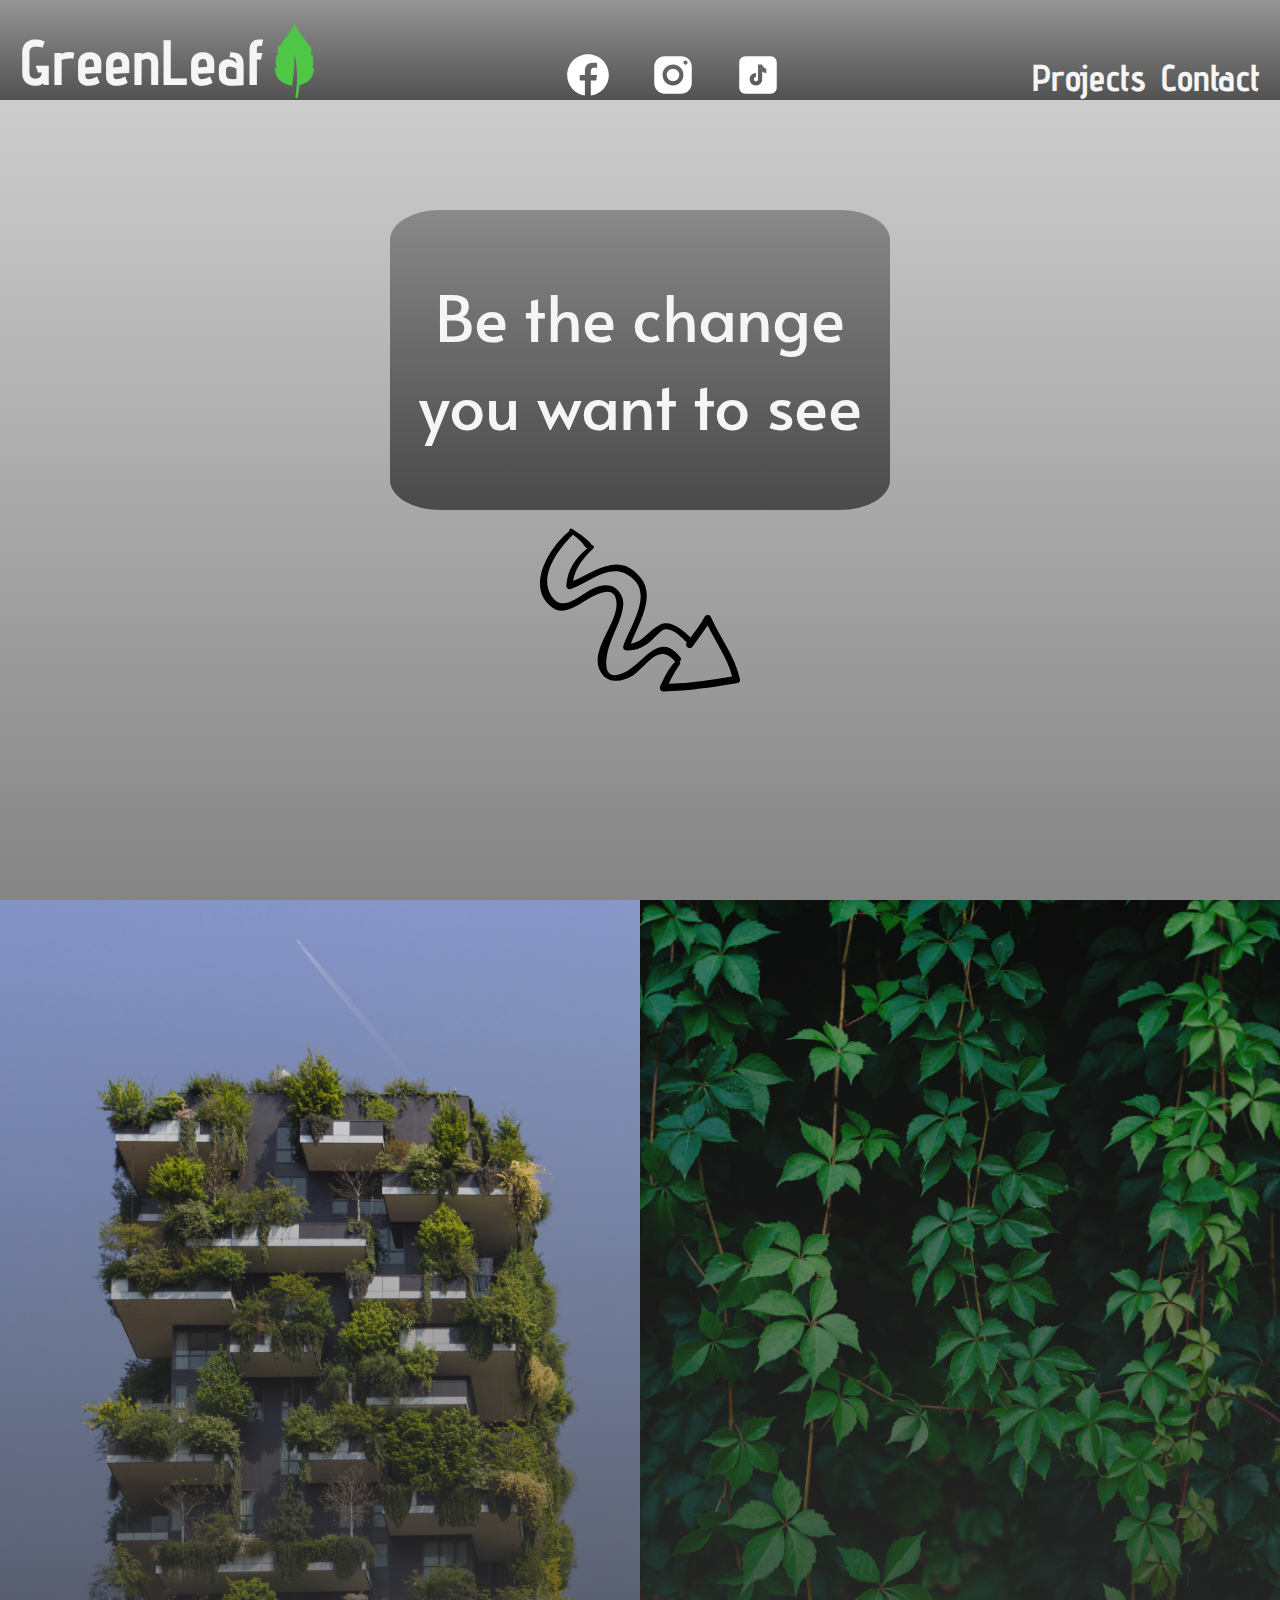
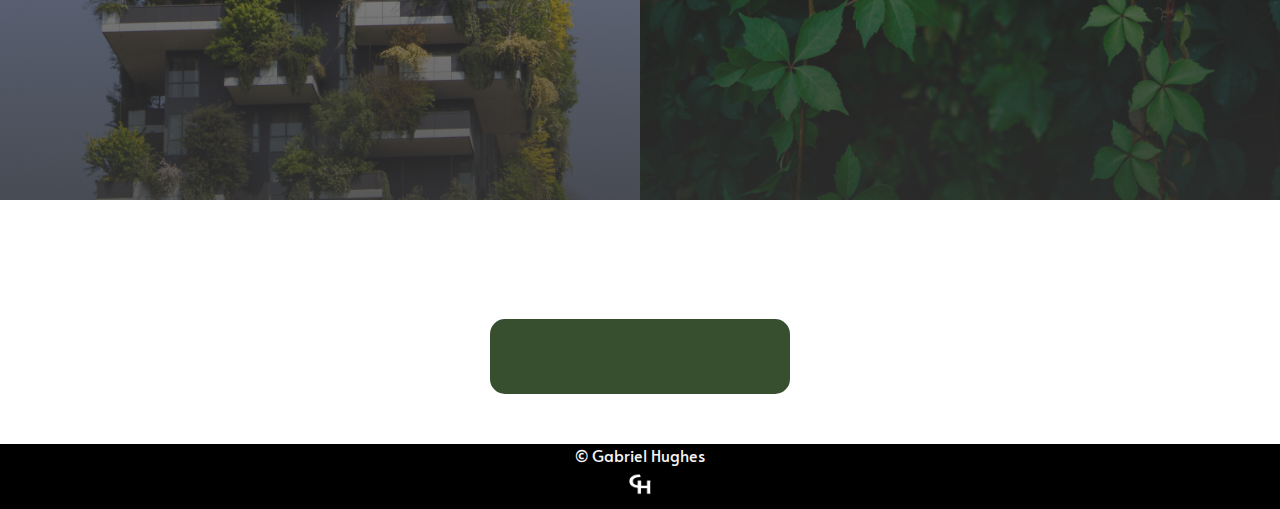
==== index.html @ bcfa7349 "Initial commit" ====
<!DOCTYPE html>
<html lang="en">
<head>
    <meta charset="UTF-8">
    <meta name="viewport" content="width=device-width, initial-scale=1.0">
    <link rel="stylesheet" href="style.css">
    <script src="app.js" defer></script>
    <title>Landing Page</title>
</head>
<body>
    <div class="big-container">
        <div class="top-landing">
            <header>
                <div class="header-left">
                    <h1>GreenLeaf</h1>
                    <img src="./Images/leaf.svg" id="leaf-pic">

                </div>
                <div class="social-logos">
                    <img src="Images/icons8-facebook.svg" class="social-icon">
                    <img src="Images/icons8-instagram.svg" class="social-icon">
                    <img src="Images/icons8-tiktok.svg" class="social-icon">
                </div>
                <nav>
                    <h3><a href="projects.html">Projects</a></h3>
                    <h3>Contact</h3>
                </nav>
            </header>
            <div class="content-top">
                <div class="change-landing">
                    <p class="change-text">Be the change you want to see</p>
                </div>
                <img src="./Images/arrow-with-scribble-svgrepo-com.svg" id="arrow-image">
            </div>
        </div>
        <div class="middle-landing">
            <div class="middle-left">
            </div>
            <div class="middle-right">
                <h2 class="hidden">Our mission</h2>
                <p id="mission-paragraph" class="hidden">At GreenLeaf Initiatives, our unwavering commitment is to transform urban landscapes into vibrant, accessible, and sustainable havens for communities. We strive to enrich the lives of residents and future generations by spearheading the creation of parks in major cities. Through collaboration, innovation, and tireless dedication, we aim to promote health, well-being, and environmental stewardship, while fostering a stronger sense of unity, diversity, and connectedness in the heart of urban environments. Our mission is to reimagine and reshape urban spaces into flourishing green oases, ensuring that every city dweller can experience the tranquility, beauty, and inspiration of public parks.</p>
            </div>
        </div>
        <div class="bottom-landing">
            <h2 class="hidden">Interested?</h2>
            <button id="get-in-touch"><p class="hidden">get in touch</p></button>
        </div>
        <footer>
            <p>&copy; Gabriel Hughes </p>
            <img src="./Images/PP.png" id="PP">
        </footer>
    </div>
    
</body>
</html>
---- style.css ----
@import url('https://fonts.googleapis.com/css2?family=Advent+Pro:ital,wght@0,100;0,200;0,300;0,400;0,500;0,600;0,700;0,800;0,900;1,100;1,200;1,300;1,400;1,500;1,600;1,700;1,800;1,900&display=swap');
@import url('https://fonts.googleapis.com/css2?family=Alata&display=swap');
@import url('https://fonts.googleapis.com/css2?family=Zeyada&display=swap');

*, *::before, *::after {
    box-sizing: border-box;
    margin: 0;
    padding: 0;
}

a {
    color: whitesmoke;
    text-decoration: none;
}

img {
    max-width: 100%;
    object-fit: cover;
}

body::-webkit-scrollbar {
    display: none;
}

.hidden {
    opacity: 0;
    transition: all 1s;
    filter: blur(5px);
    transform: translateX(-25%);


}

.show {
    opacity: 1;
    filter: blur(0);
    transform: translateX(0);

}

.big-container {
    width: 100%;
    margin: 0 auto;
    display: flex;
    flex-flow: column;
    justify-content: center;
    align-items: center;
    font-family: 'Alata', sans-serif;
    
    
}

.black-bg {
    background-color: black;
    gap: 30px;
}



header {
    padding-left: 20px;
    padding-right: 20px;
    width: 100%;
    display: flex;
    height: 100px;
    justify-content: space-between;
    align-items: end;
    color: whitesmoke;
    font-family: 'Advent Pro', sans-serif;
    background-image: linear-gradient(rgb(51, 51, 51, 0.4), rgb(51, 51, 51, 0.8));
}

.social-logos {
    display: flex;
    gap: 35px;
}

.social-icon {
    height: 50px;
}

h1 {
    color: whitesmoke;
    font-size: 64px;
}

h2 {
    font-size: 32px;
}

nav {
    font-size: 32px;
    display: flex;
    gap: 15px;
}

img {
    max-width: 100%;
}

.top-landing {
    width: 100%;
    height: 100vh;
    background-image: linear-gradient(rgb(51, 51, 51, 0.2), rgb(51, 51, 51, 0.6)), url(./Images/mike-benna-SBiVq9eWEtQ-unsplash.jpeg);
    background-size: cover;
    background-position: center;
}

.header-left {
    display: flex;
    gap: 10px;
}

#leaf-pic {
    height: 75px;
}

.content-top {
    color: whitesmoke;
    height: 80vh;
    display: flex;
    flex-flow: column;
    justify-content: center;
    align-items: center;
}

.change-landing {
    display: flex;
    justify-content: center;
    align-items: center;
    text-align: center;
    height: 300px;
    width: 500px;
    border-radius: 10%;
    background-image: linear-gradient(rgb(51, 51, 51, 0.4), rgb(51, 51, 51, 0.8));
    font-size: 64px;
}

#arrow-image {
    height: 200px;
}

.middle-landing {
    display: flex;
    height: 100vh;
}

.middle-left {
    background-image: linear-gradient(rgb(51, 51, 51, 0), rgb(51, 51, 51, 0.8)), url(./Images/victor-0NJ9urGXrIg-unsplash.jpeg);
    background-size: cover;
    background-position: center;
    width: 50%;
}

.middle-right {
    display: flex;
    flex-flow: column;
    justify-content: start;
    align-items: center;
    gap: 50px;
    padding: 50px;
    color: whitesmoke;
    text-align: center;
    background-image: linear-gradient(rgb(51, 51, 51, 0.2), rgb(51, 51, 51, 0.8)), url(./Images/sereja-ris-T5MO6fmMd38-unsplash.jpeg);
    background-size: cover;
    background-position: center;
    width: 50%;
}

#mission-paragraph {
    font-size: 24px;
}

.bottom-landing {
    display: flex;
    flex-flow: column;
    justify-content: center;
    gap: 25px;
    align-items: center;
    margin-top: 50px;
    margin-bottom: 50px;
}

#get-in-touch {
    font-size: 48px;
    border-radius: 15px;
    line-height: 1;
    height: 75px;
    width: 300px;
    color: white;
    background-color: #374f2f;
    outline: 0;
    border: 0;
    transition: transform 200ms, background 200ms;
    font-family: 'Zeyada', cursive;

}

#get-in-touch:hover {
    transform: translateY(4px);
}



footer {
    height: 65px;
    width: 100%;
    background-color: black;
    color: whitesmoke;
    text-align: center;
    align-items: center;
}

#PP {
    height: 35px;
}

.image-gallery {
    display: flex;
    flex-direction: column;
    gap: 10px;
}

.image-gallery .column {
    display: flex;
    flex-direction: column;
    gap: 10px;
}

.image-item img {
    width: 100%;
    border-radius: 5px;
    height: 100%;
    object-fit: cover;
}

@media only screen and (min-width: 768px) {
    .image-gallery {
        flex-direction: row;
    }
}
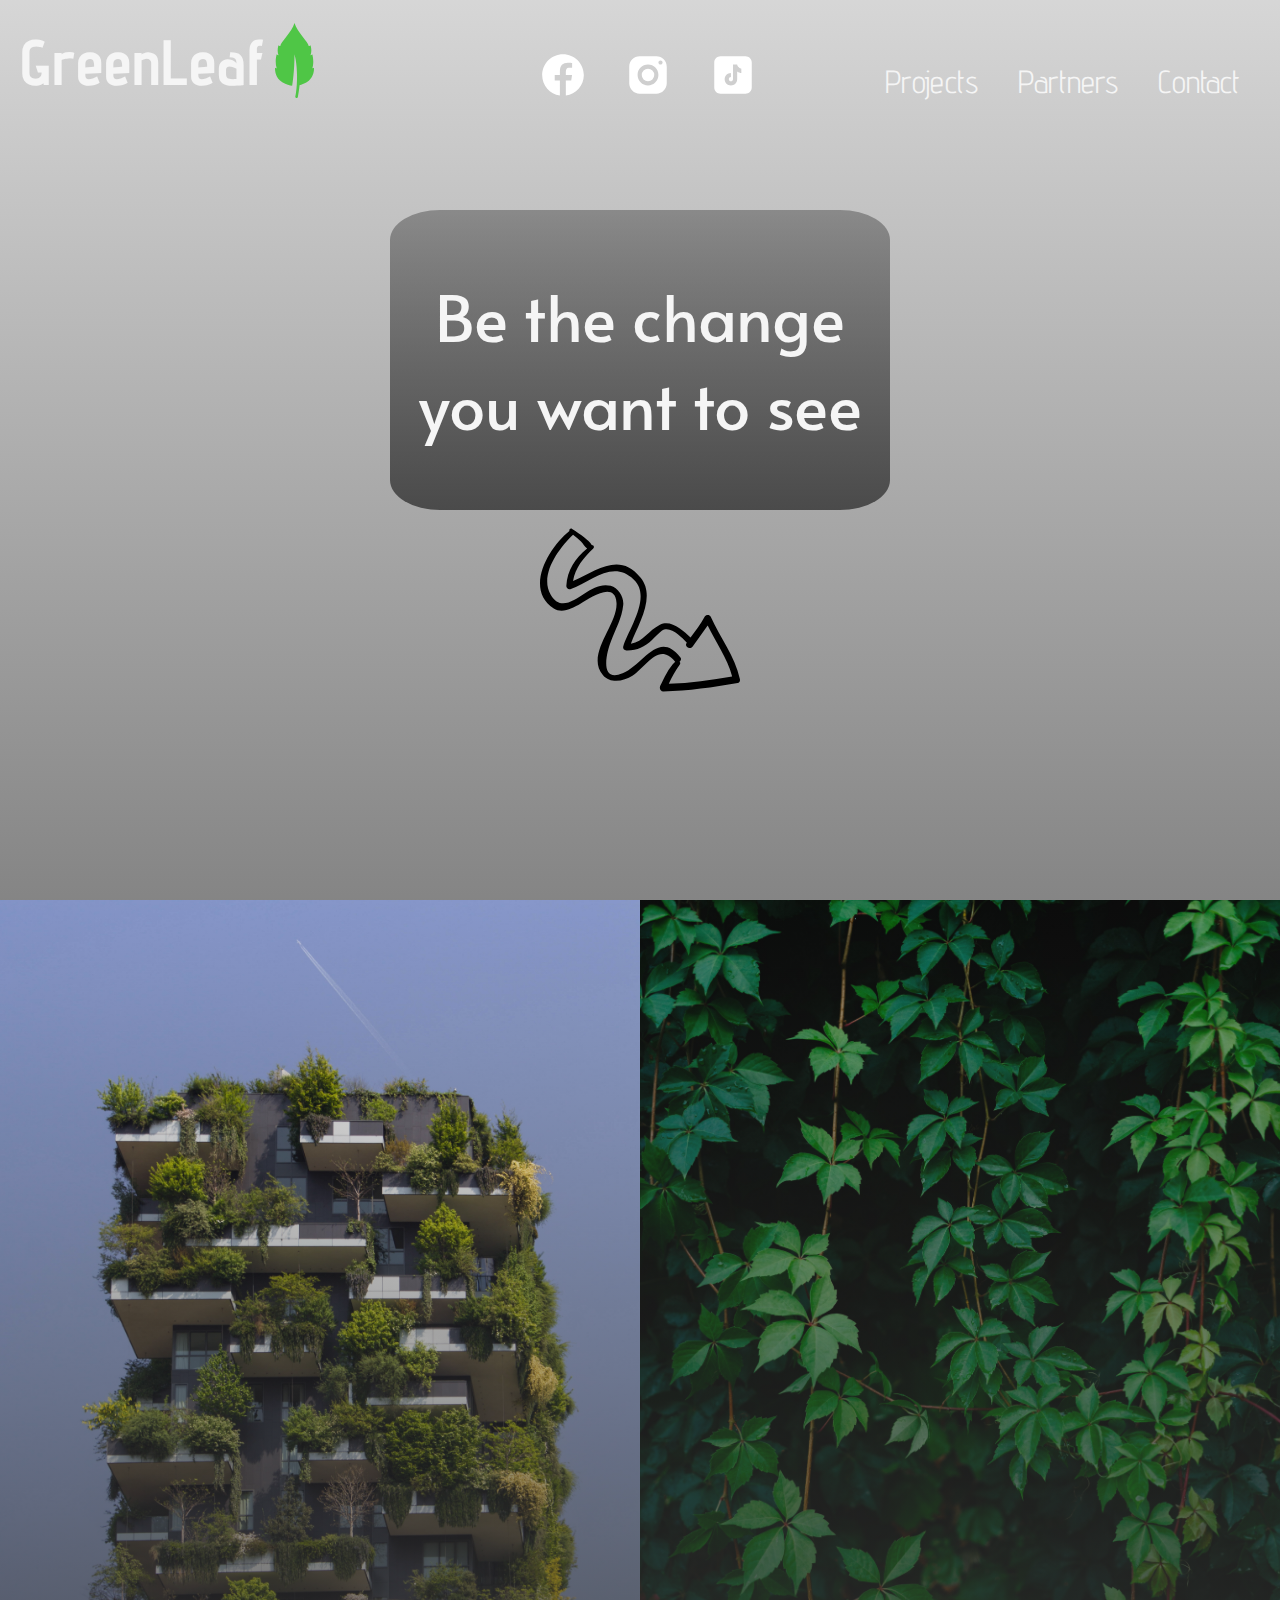
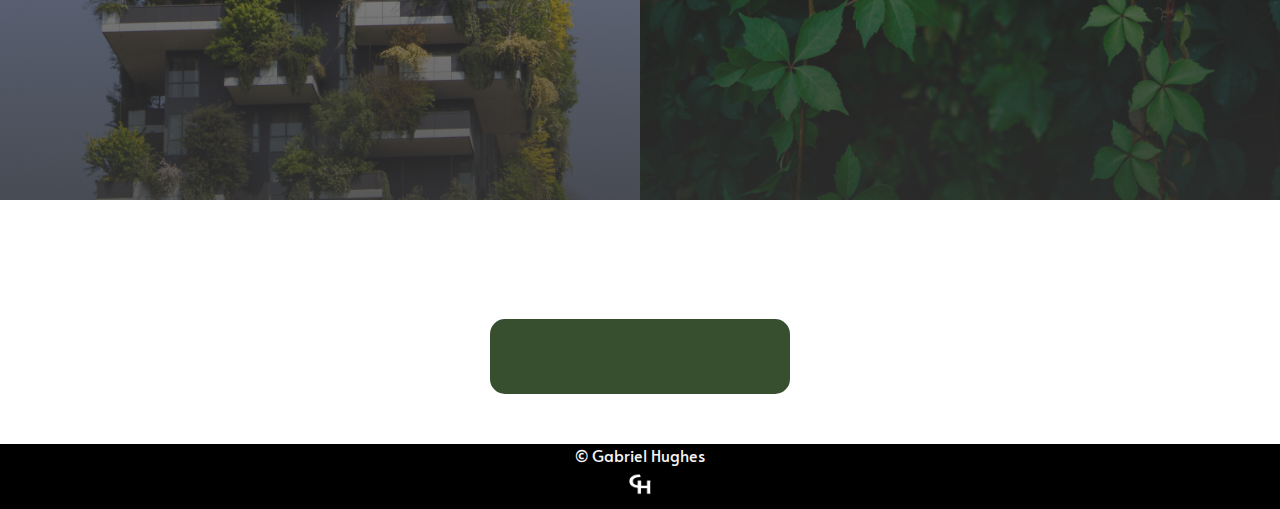
==== commit e3d990e1: "Added newsletter option in contact, styling to navbar, custom checkbox, more intersection observer s" ====
--- a/index.html
+++ b/index.html
@@ -11,19 +11,22 @@
     <div class="big-container">
         <div class="top-landing">
             <header>
-                <div class="header-left">
-                    <h1>GreenLeaf</h1>
-                    <img src="./Images/leaf.svg" id="leaf-pic">
-
-                </div>
+                <a href="index.html">
+                    <div class="header-left">
+                        <h1>GreenLeaf</h1>
+                        <img src="./Images/leaf.svg" id="leaf-pic">
+            
+                    </div>
+                </a>
                 <div class="social-logos">
                     <img src="Images/icons8-facebook.svg" class="social-icon">
                     <img src="Images/icons8-instagram.svg" class="social-icon">
                     <img src="Images/icons8-tiktok.svg" class="social-icon">
                 </div>
                 <nav>
-                    <h3><a href="projects.html">Projects</a></h3>
-                    <h3>Contact</h3>
+                    <p><a href="projects.html">Projects</a><p>
+                    <p><a href="partners.html">Partners</a><p>
+                    <p><a href="contact.html">Contact</a><p>
                 </nav>
             </header>
             <div class="content-top">
--- a/style.css
+++ b/style.css
@@ -27,8 +27,6 @@
     transition: all 1s;
     filter: blur(5px);
     transform: translateX(-25%);
-
-
 }
 
 .show {
@@ -67,10 +65,12 @@
     align-items: end;
     color: whitesmoke;
     font-family: 'Advent Pro', sans-serif;
-    background-image: linear-gradient(rgb(51, 51, 51, 0.4), rgb(51, 51, 51, 0.8));
+    /* background-image: linear-gradient(rgb(51, 51, 51, 0.4), rgb(51, 51, 51, 0.8)); */
 }
 
 .social-logos {
+    position: absolute;
+    left: 42%;
     display: flex;
     gap: 35px;
 }
@@ -91,7 +91,7 @@
 nav {
     font-size: 32px;
     display: flex;
-    gap: 15px;
+    gap: 20px;
 }
 
 img {
@@ -114,6 +114,8 @@
 #leaf-pic {
     height: 75px;
 }
+
+/*landing page stuff*/
 
 .content-top {
     color: whitesmoke;
@@ -187,7 +189,7 @@
     line-height: 1;
     height: 75px;
     width: 300px;
-    color: white;
+    color: whitesmoke;
     background-color: #374f2f;
     outline: 0;
     border: 0;
@@ -200,7 +202,7 @@
     transform: translateY(4px);
 }
 
-
+/*Footer stuff*/
 
 footer {
     height: 65px;
@@ -214,6 +216,8 @@
 #PP {
     height: 35px;
 }
+
+/*Gallery stuff*/
 
 .image-gallery {
     display: flex;
@@ -238,4 +242,107 @@
     .image-gallery {
         flex-direction: row;
     }
-}+}
+
+/*Contact stuff*/
+
+.contact-container {
+    margin-top: 5vh;
+    height: 40vh;
+    display: grid;
+    grid-template-columns: repeat(7, 1fr);
+    grid-template-rows: repeat(3, 100px);
+    gap: 100px;
+}
+
+.contact-item {
+    color: whitesmoke;
+    width: 300px;
+    display: flex;
+    gap: 30px;
+    flex-flow: column;
+}
+
+.name-div {
+    grid-area: 1/2;
+}
+
+.tel-div {
+    grid-area: 1/3;
+}
+
+.email-div {
+    grid-area: 1/4;
+}
+
+.more-div {
+    grid-area: 2/2;
+}
+
+.newsletter-div {
+    grid-area: 2/4;
+}
+
+.contact-input {
+    width: 300px;
+    outline: 0;
+    border-width: 0 0 2px;
+    border-color: whitesmoke;
+    background-color: transparent;
+    color: whitesmoke;
+}
+
+.more-input {
+    width: 500px;
+}
+
+.contact-submit {
+    padding: 10px;
+    line-height: 1;
+    font-size: 48px;
+    border-radius: 15px;
+    height: 50px;
+    width: 150px;
+    color: black;
+    background-color: whitesmoke;
+    font-family: 'Zeyada', cursive;
+    outline: 0;
+    border: 0;
+    transition: transform 200ms, background 200ms;
+    
+}
+
+.submit-button-div {
+    height: 30vh;
+    display: flex;
+    justify-content: center;
+    align-items: center;
+
+}
+.contact-submit:hover {
+    transform: translateY(4px);
+}
+/*partners stuff*/
+
+.partners-container {
+    display: flex;
+    flex-flow: column;
+    gap: 150px;
+    margin-top: 100px;
+    height: 100vh;
+}
+
+.partners-div {
+    display: flex;
+    gap: 35px;
+}
+
+.partners-picture {
+    height: 300px;
+}
+
+.partners-text {
+    width: 40vw;
+    color: whitesmoke;
+}
+
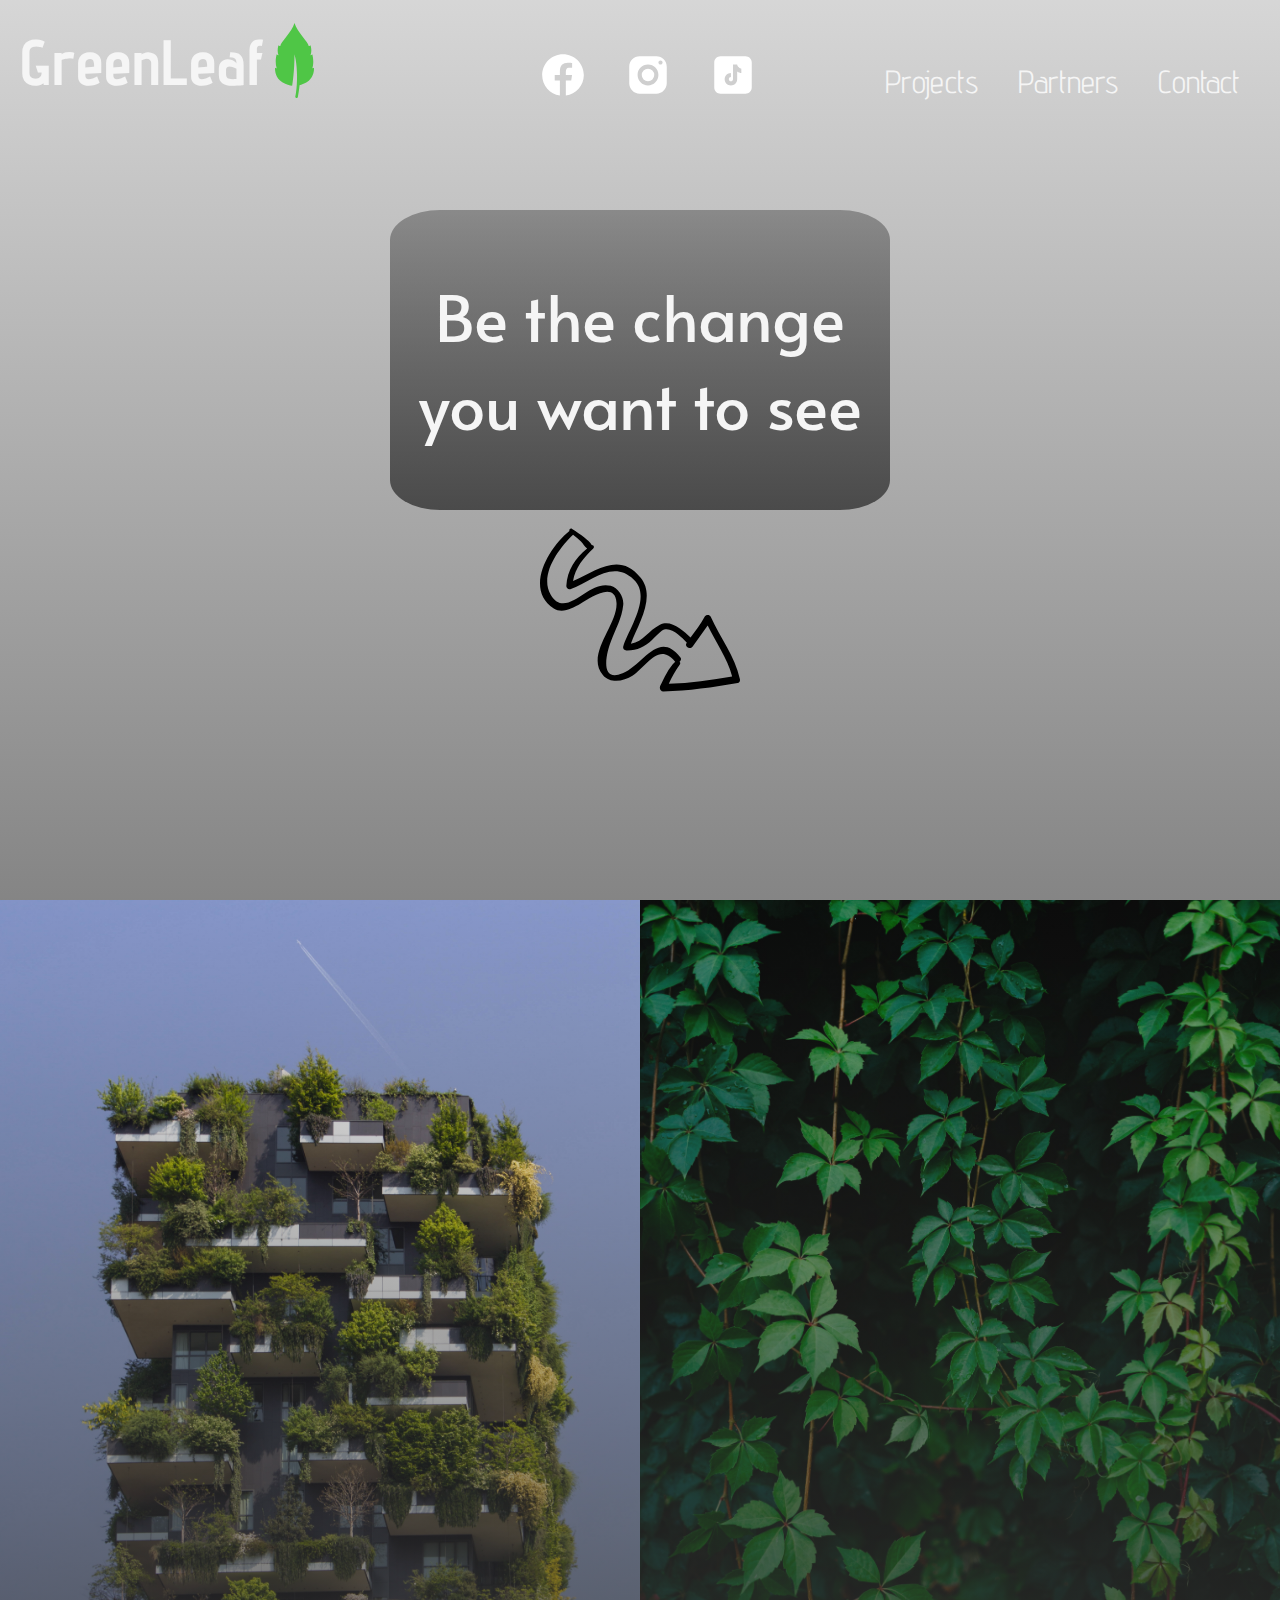
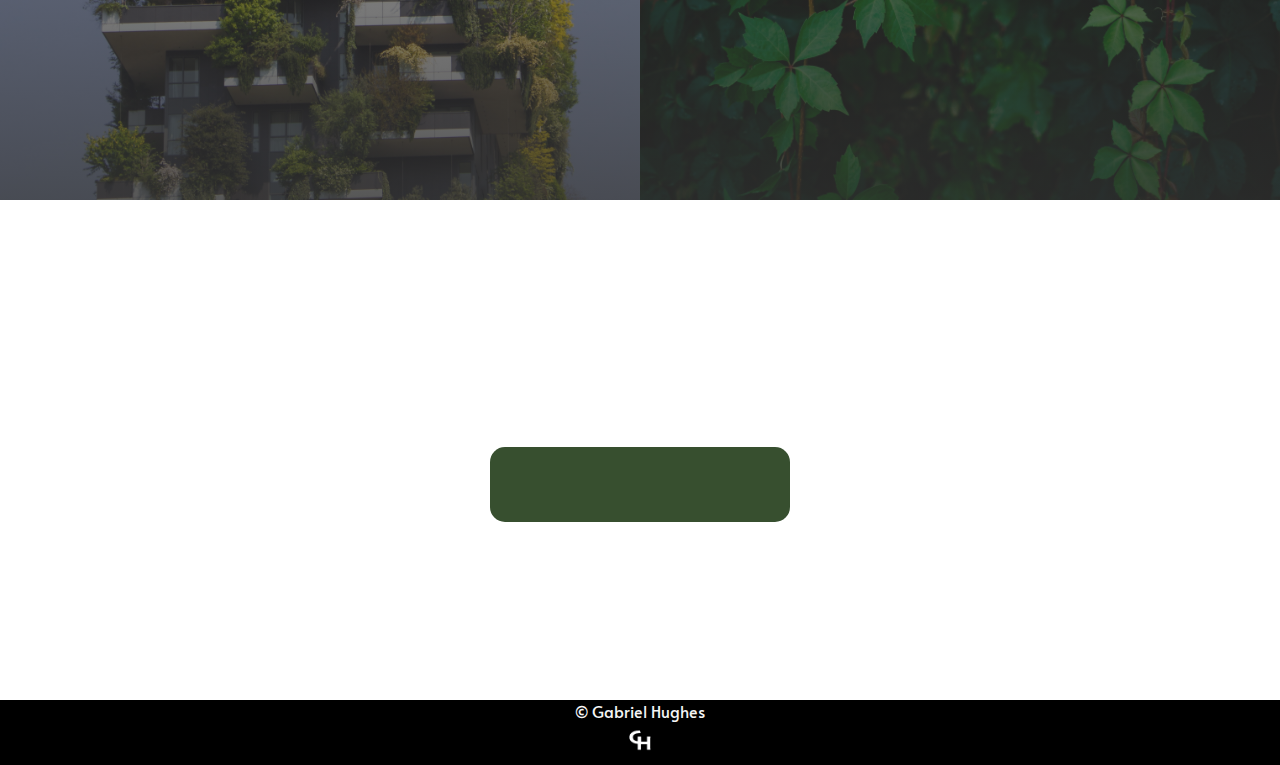
==== commit a15db8f2: "Fixed a lot of responsiveness issues on index, projects, partners page" ====
--- a/index.html
+++ b/index.html
@@ -4,6 +4,7 @@
     <meta charset="UTF-8">
     <meta name="viewport" content="width=device-width, initial-scale=1.0">
     <link rel="stylesheet" href="style.css">
+    <link rel="stylesheet" href="hamburger.css">
     <script src="app.js" defer></script>
     <title>Landing Page</title>
 </head>
@@ -28,6 +29,15 @@
                     <p><a href="partners.html">Partners</a><p>
                     <p><a href="contact.html">Contact</a><p>
                 </nav>
+                <label class="hamburger">
+                    <input type="checkbox">
+                    <span class="menu"> <span class="hamburger"></span> </span>
+                    <ul>
+                      <li> <a href="#">Projects</a> </li>
+                      <li> <a href="#">Partners</a> </li>
+                      <li> <a href="#">Contact</a> </li>
+                    </ul>
+                </label>
             </header>
             <div class="content-top">
                 <div class="change-landing">
--- a/style.css
+++ b/style.css
@@ -68,10 +68,12 @@
     /* background-image: linear-gradient(rgb(51, 51, 51, 0.4), rgb(51, 51, 51, 0.8)); */
 }
 
+
+
 .social-logos {
     position: absolute;
     left: 42%;
-    display: flex;
+    display: none;
     gap: 35px;
 }
 
@@ -81,7 +83,7 @@
 
 h1 {
     color: whitesmoke;
-    font-size: 64px;
+    font-size: 48px;
 }
 
 h2 {
@@ -90,7 +92,7 @@
 
 nav {
     font-size: 32px;
-    display: flex;
+    display: none;
     gap: 20px;
 }
 
@@ -112,7 +114,7 @@
 }
 
 #leaf-pic {
-    height: 75px;
+    height: 45px;
 }
 
 /*landing page stuff*/
@@ -131,11 +133,12 @@
     justify-content: center;
     align-items: center;
     text-align: center;
-    height: 300px;
-    width: 500px;
+    width: 200px;
+    height: auto;
+    font-size: 32px;
     border-radius: 10%;
     background-image: linear-gradient(rgb(51, 51, 51, 0.4), rgb(51, 51, 51, 0.8));
-    font-size: 64px;
+
 }
 
 #arrow-image {
@@ -144,6 +147,7 @@
 
 .middle-landing {
     display: flex;
+    flex-flow: column;
     height: 100vh;
 }
 
@@ -151,7 +155,7 @@
     background-image: linear-gradient(rgb(51, 51, 51, 0), rgb(51, 51, 51, 0.8)), url(./Images/victor-0NJ9urGXrIg-unsplash.jpeg);
     background-size: cover;
     background-position: center;
-    width: 50%;
+    width: 100%;
 }
 
 .middle-right {
@@ -166,7 +170,7 @@
     background-image: linear-gradient(rgb(51, 51, 51, 0.2), rgb(51, 51, 51, 0.8)), url(./Images/sereja-ris-T5MO6fmMd38-unsplash.jpeg);
     background-size: cover;
     background-position: center;
-    width: 50%;
+    width: 100%;
 }
 
 #mission-paragraph {
@@ -174,6 +178,7 @@
 }
 
 .bottom-landing {
+    height: 400px;
     display: flex;
     flex-flow: column;
     justify-content: center;
@@ -205,6 +210,7 @@
 /*Footer stuff*/
 
 footer {
+    margin-top: auto;
     height: 65px;
     width: 100%;
     background-color: black;
@@ -220,6 +226,8 @@
 /*Gallery stuff*/
 
 .image-gallery {
+    margin-left: 3vw;
+    margin-right: 3vw;
     display: flex;
     flex-direction: column;
     gap: 10px;
@@ -238,11 +246,65 @@
     object-fit: cover;
 }
 
-@media only screen and (min-width: 768px) {
+@media only screen and (min-width: 770px) {
+    h1 {
+        font-size: 64px;
+    }
+
+    #leaf-pic {
+        height: 75px;
+    }
+
+    .change-landing {
+        height: 300px;
+        width: 500px;
+        font-size: 64px;
+        
+    }
+
+    /* Projects */
+
     .image-gallery {
         flex-direction: row;
     }
-}
+
+    .social-logos {
+        display: flex;
+    }
+
+    .middle-landing {
+        flex-flow: row;
+    }
+
+    .middle-left {
+        width: 50%;
+
+    }
+
+    .middle-right {
+        width: 50%;
+    }
+
+    
+}
+
+@media only screen and (min-width: 1100px) {
+    
+    nav {
+        display: flex;
+    }
+    
+    .hamburger {
+        display: none;
+    }
+
+    /*partners */
+
+
+    
+}
+
+
 
 /*Contact stuff*/
 
@@ -252,7 +314,7 @@
     display: grid;
     grid-template-columns: repeat(7, 1fr);
     grid-template-rows: repeat(3, 100px);
-    gap: 100px;
+    gap: 50px;
 }
 
 .contact-item {
@@ -322,6 +384,33 @@
 .contact-submit:hover {
     transform: translateY(4px);
 }
+
+@media only screen and (max-width: 1100px) {
+    .contact-container {
+        display: flex;
+        flex-flow: column;
+        align-items: center;
+        justify-content: center;
+        margin-top: 20vh;
+    }
+
+    #mission-paragraph {
+        font-size: 18px;
+    }
+
+    .partners-div {
+        flex-flow: column;
+        justify-content: center;
+        align-items: center;
+    }
+
+    .partners-2:first-child {
+        order: 1;
+    }
+
+    
+    
+}
 /*partners stuff*/
 
 .partners-container {
@@ -329,7 +418,7 @@
     flex-flow: column;
     gap: 150px;
     margin-top: 100px;
-    height: 100vh;
+    min-height: 100vh;
 }
 
 .partners-div {
--- a/hamburger.css
+++ b/hamburger.css
@@ -0,0 +1,97 @@
+label .menu {
+  position: absolute;
+  right: 0px;
+  top: -100px;
+  z-index: 100;
+  width:  100px;
+  height: 100px;
+  border-radius: 50% 50% 50% 50%;
+  -webkit-transition: .5s ease-in-out;
+  transition: .5s ease-in-out;
+  box-shadow: 0 0 0 0 rgba(0, 0, 0, 0.7), 0 0 0 0 rgba(0, 0, 0, 0.7);
+  cursor: pointer;
+  
+}
+
+label .hamburger {
+  position: absolute;
+  top: 135px;
+  left: 50px;
+  width: 30px;
+  height: 2px;
+  background: #69D2e7;
+  display: block;
+  -webkit-transform-origin: center;
+  transform-origin: center;
+  -webkit-transition: .5s ease-in-out;
+  transition: .5s ease-in-out;
+}
+
+label .hamburger:after, label .hamburger:before {
+  -webkit-transition: .5s ease-in-out;
+  transition: .5s ease-in-out;
+  content: "";
+  position: absolute;
+  display: block;
+  width: 100%;
+  height: 100%;
+  background: #69d2e7;
+}
+
+label .hamburger:before { top: -10px; }
+
+label .hamburger:after { bottom: -10px; }
+
+label input { display: none; }
+
+label input:checked + .menu {
+  box-shadow: 0 0 0 110vw rgba(0, 0, 0, 0.7);
+  border-radius: 0;
+  
+}
+
+label input:checked + .menu .hamburger {
+  -webkit-transform: rotate(45deg);
+  transform: rotate(45deg);
+  
+}
+
+label input:checked + .menu .hamburger:after {
+  -webkit-transform: rotate(90deg);
+  transform: rotate(90deg);
+  bottom: 0;
+  
+}
+
+label input:checked + .menu .hamburger:before {
+  -webkit-transform: rotate(90deg);
+  transform: rotate(90deg);
+  top: 0;
+  
+}
+
+label input:checked + .menu + ul { opacity: 1; }
+
+label ul {
+  z-index: 200;
+  position: absolute;
+  top: 50%;
+  left: 50%;
+  -webkit-transform: translate(-50%, -50%);
+  transform: translate(-50%, -50%);
+  opacity: 0;
+  -webkit-transition: .25s 0s ease-in-out;
+  transition: .25s 0s ease-in-out;
+}
+
+label a {
+  margin-bottom: 1em;
+  display: block;
+  color: whitesmoke;
+  text-decoration: none;
+  
+}
+
+ul {
+    list-style: none;
+}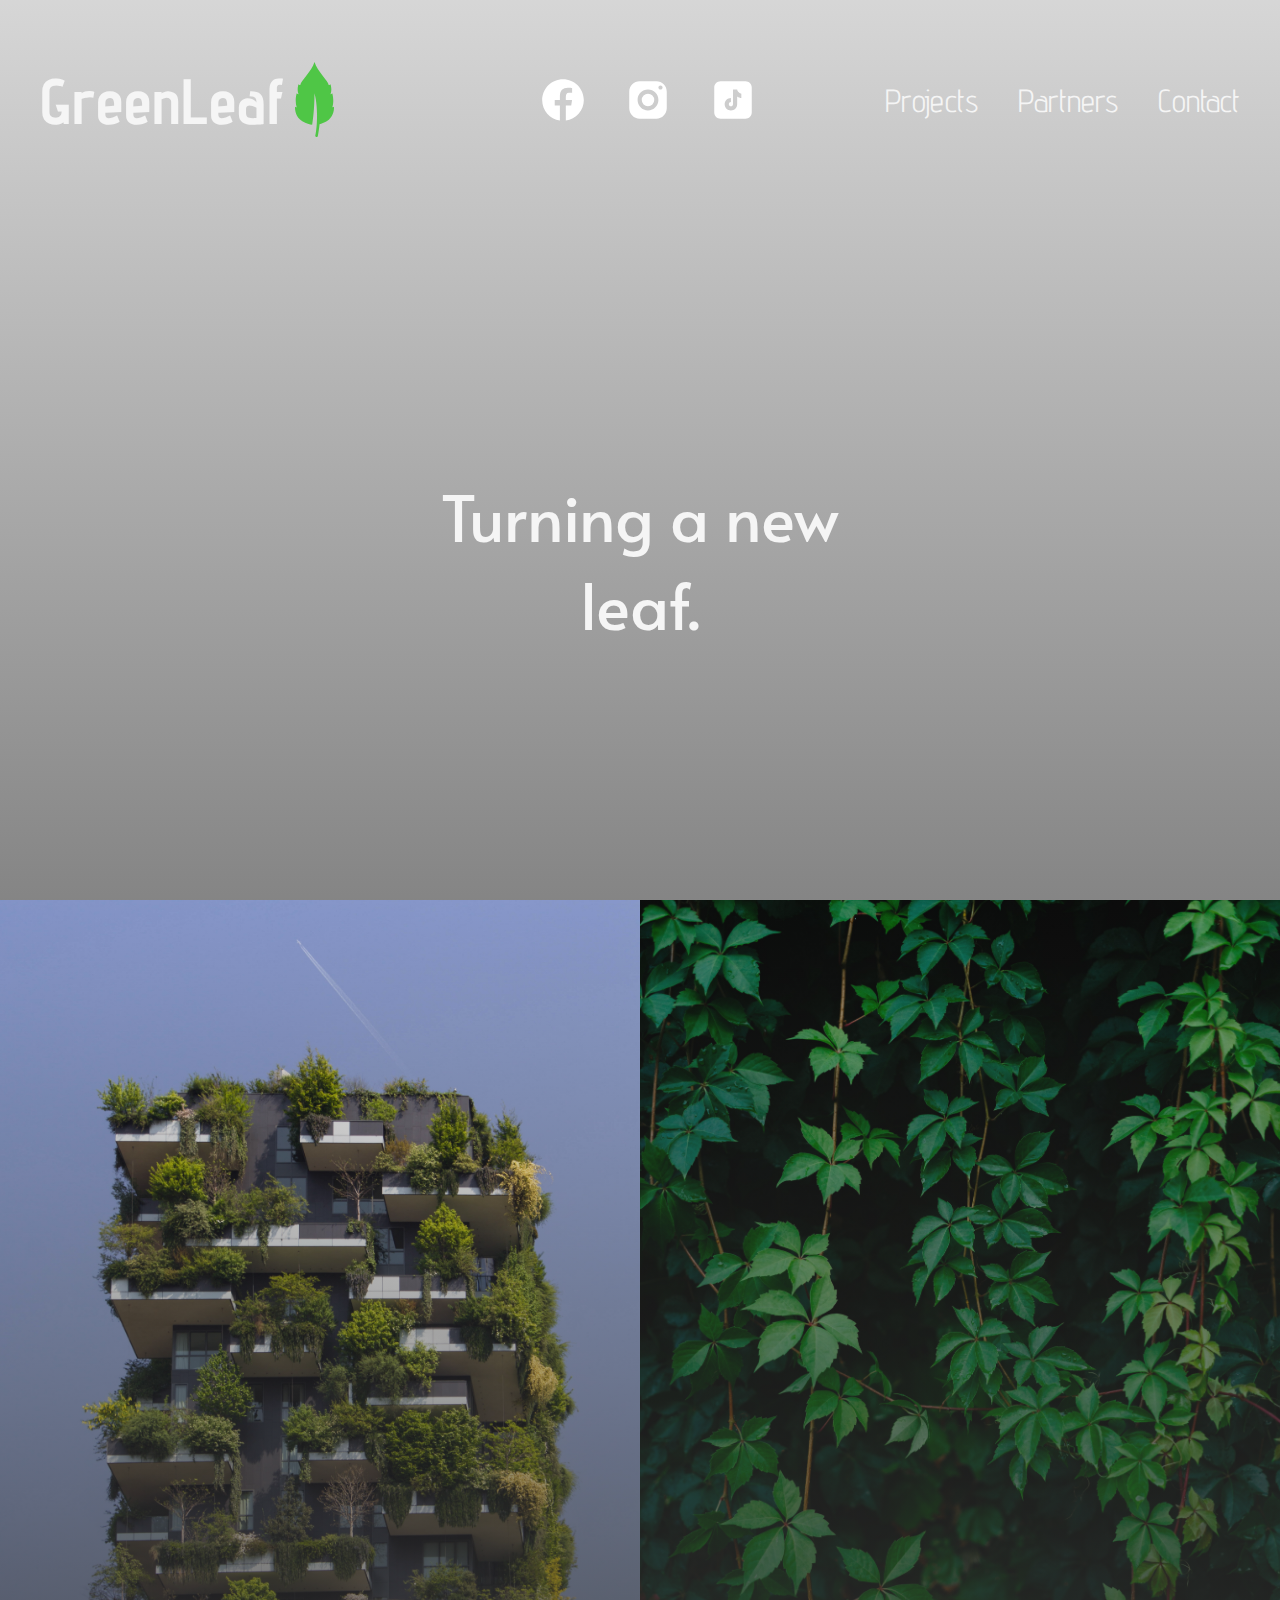
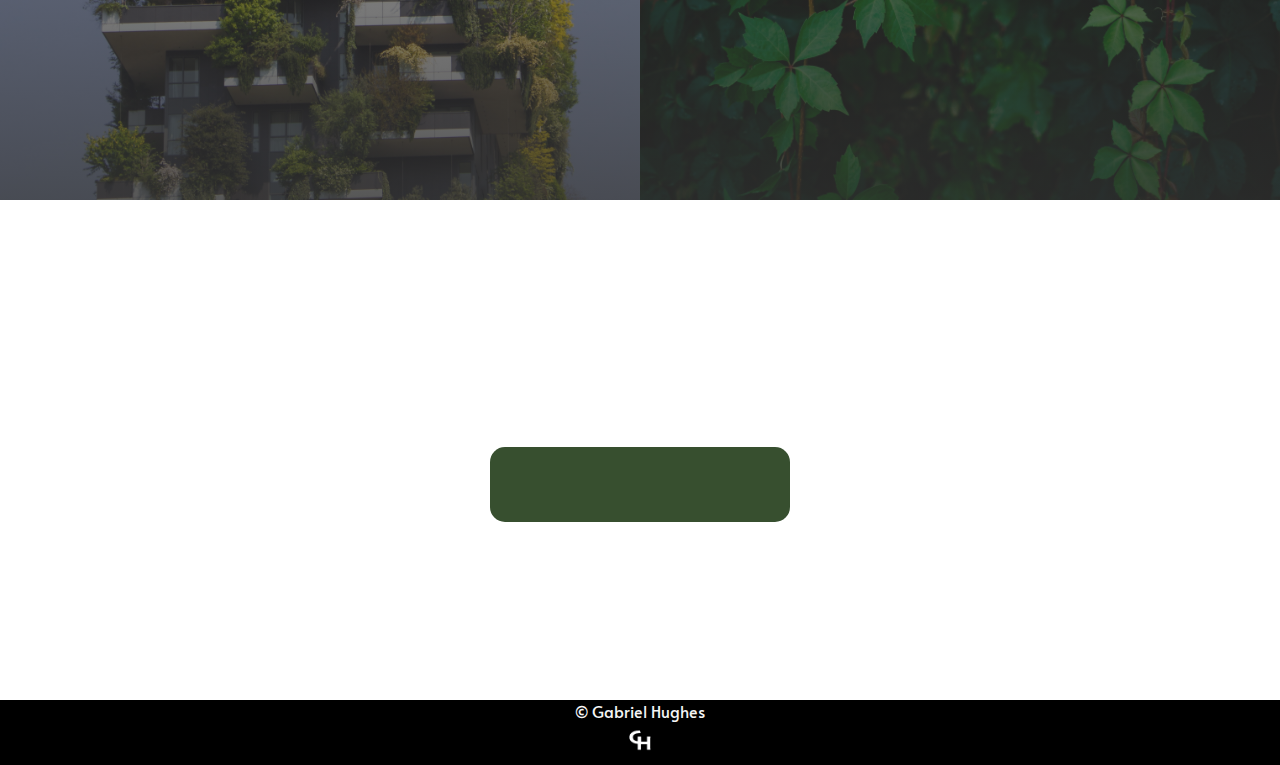
==== commit f571aec2: "added more pics to gallery, small tweaks to responsivity and header margin" ====
--- a/index.html
+++ b/index.html
@@ -33,17 +33,20 @@
                     <input type="checkbox">
                     <span class="menu"> <span class="hamburger"></span> </span>
                     <ul>
-                      <li> <a href="#">Projects</a> </li>
-                      <li> <a href="#">Partners</a> </li>
-                      <li> <a href="#">Contact</a> </li>
+                      <li> <a href="projects.html">Projects</a> </li>
+                      <li> <a href="partners.html">Partners</a> </li>
+                      <li> <a href="contact.html">Contact</a> </li>
+                      <li><img src="Images/icons8-facebook.svg" class="social-icon social-hamburger"></li>
+                      <li><img src="Images/icons8-instagram.svg" class="social-icon social-hamburger"></li>
+                      <li><img src="Images/icons8-tiktok.svg" class="social-icon social-hamburger"></li>
                     </ul>
                 </label>
             </header>
             <div class="content-top">
                 <div class="change-landing">
-                    <p class="change-text">Be the change you want to see</p>
+                    <p class="change-text">Turning a new leaf.</p>
                 </div>
-                <img src="./Images/arrow-with-scribble-svgrepo-com.svg" id="arrow-image">
+                <!-- <img src="./Images/arrow-with-scribble-svgrepo-com.svg" id="arrow-image"> -->
             </div>
         </div>
         <div class="middle-landing">
--- a/style.css
+++ b/style.css
@@ -56,13 +56,13 @@
 
 
 header {
-    padding-left: 20px;
+    padding-left:40px;
     padding-right: 20px;
     width: 100%;
     display: flex;
-    height: 100px;
+    height: 200px;
     justify-content: space-between;
-    align-items: end;
+    align-items: center;
     color: whitesmoke;
     font-family: 'Advent Pro', sans-serif;
     /* background-image: linear-gradient(rgb(51, 51, 51, 0.4), rgb(51, 51, 51, 0.8)); */
@@ -77,6 +77,10 @@
     gap: 35px;
 }
 
+.social-hamburger {
+    display: inline;
+}
+
 .social-icon {
     height: 50px;
 }
@@ -137,7 +141,7 @@
     height: auto;
     font-size: 32px;
     border-radius: 10%;
-    background-image: linear-gradient(rgb(51, 51, 51, 0.4), rgb(51, 51, 51, 0.8));
+    /* background-image: linear-gradient(rgb(51, 51, 51, 0.4), rgb(51, 51, 51, 0.8)); */
 
 }
 
@@ -225,6 +229,10 @@
 
 /*Gallery stuff*/
 
+.gallery-container {
+    margin-top: 100px;
+}
+
 .image-gallery {
     margin-left: 3vw;
     margin-right: 3vw;
@@ -260,6 +268,10 @@
         width: 500px;
         font-size: 64px;
         
+    }
+
+    .social-hamburger {
+        display: none;
     }
 
     /* Projects */
@@ -392,6 +404,15 @@
         align-items: center;
         justify-content: center;
         margin-top: 20vh;
+        
+    }
+
+    .submit-button-div {
+        translate: 80px;
+    }
+
+    .more-input {
+        width: 300px;
     }
 
     #mission-paragraph {
@@ -408,6 +429,13 @@
         order: 1;
     }
 
+    .partners-2 {
+        display: flex;
+        flex-flow: column;
+        justify-content: center;
+        align-items: center;
+    }
+
     
     
 }
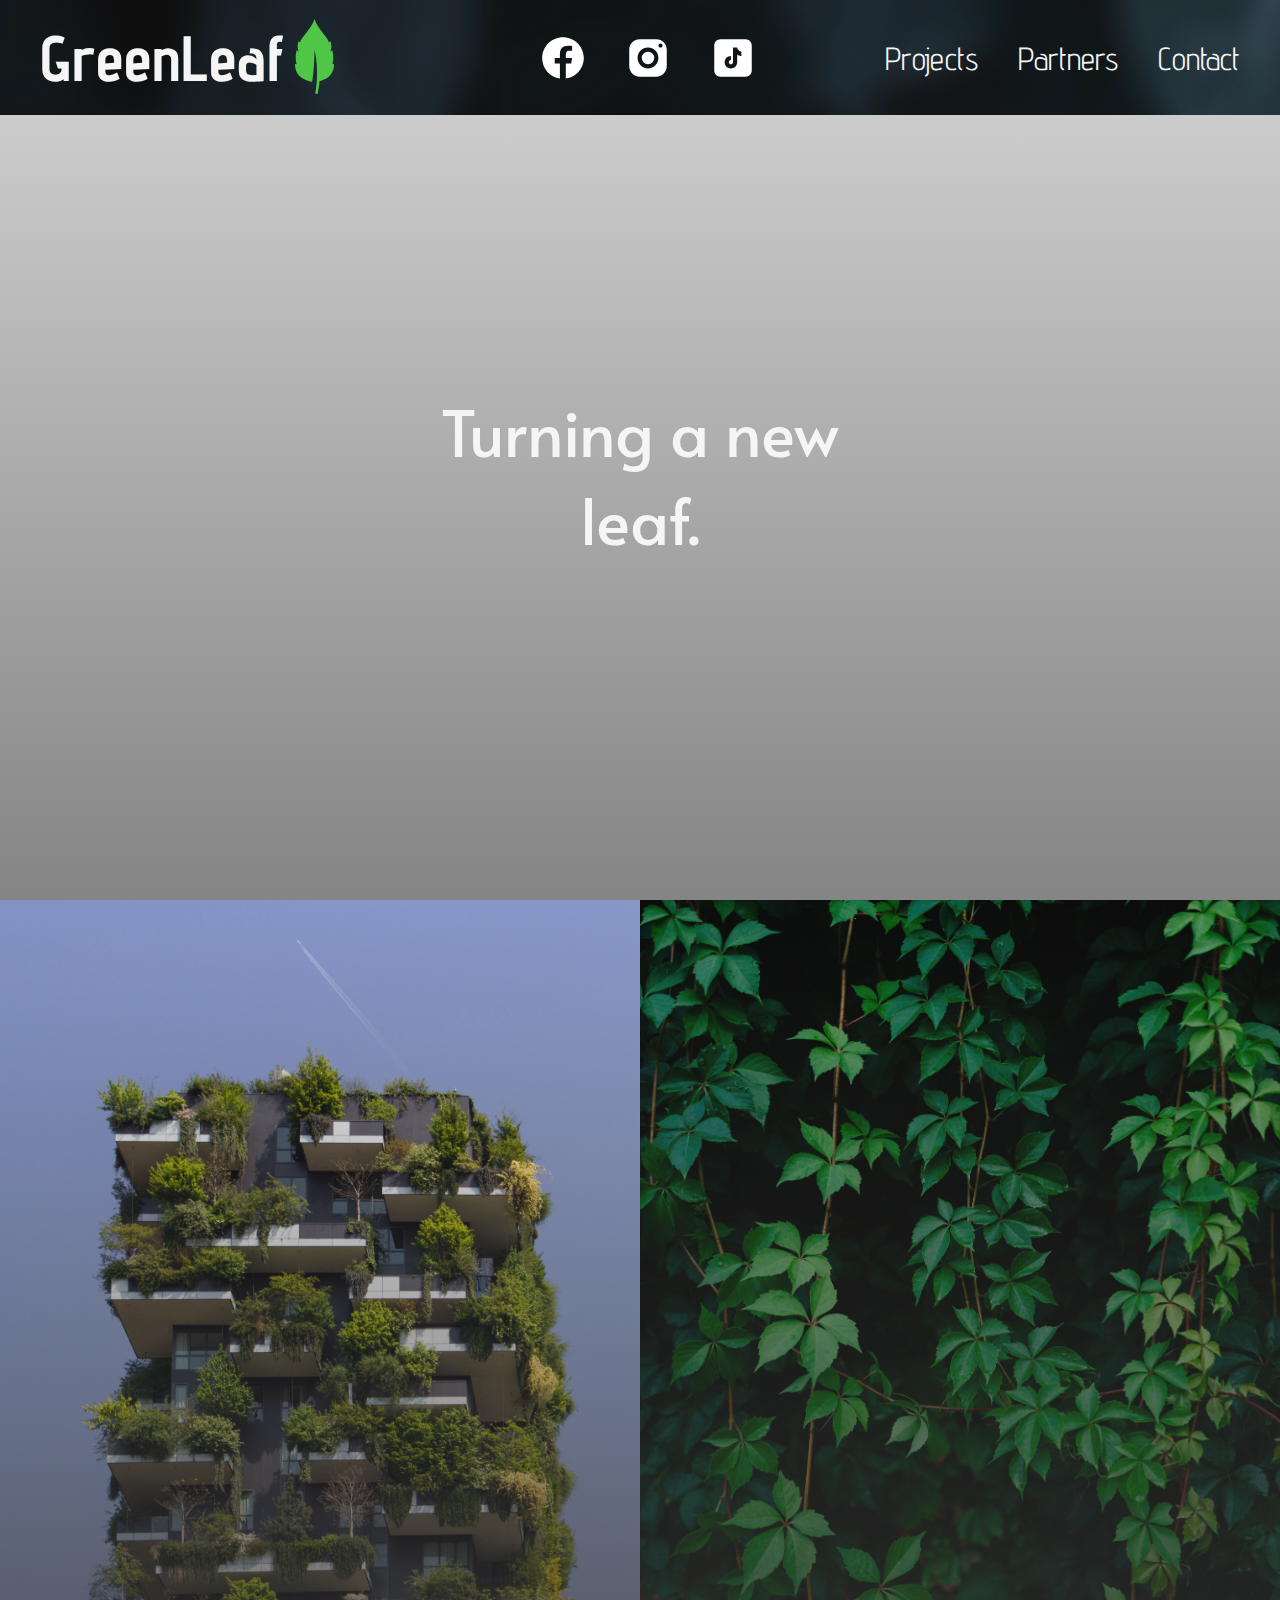
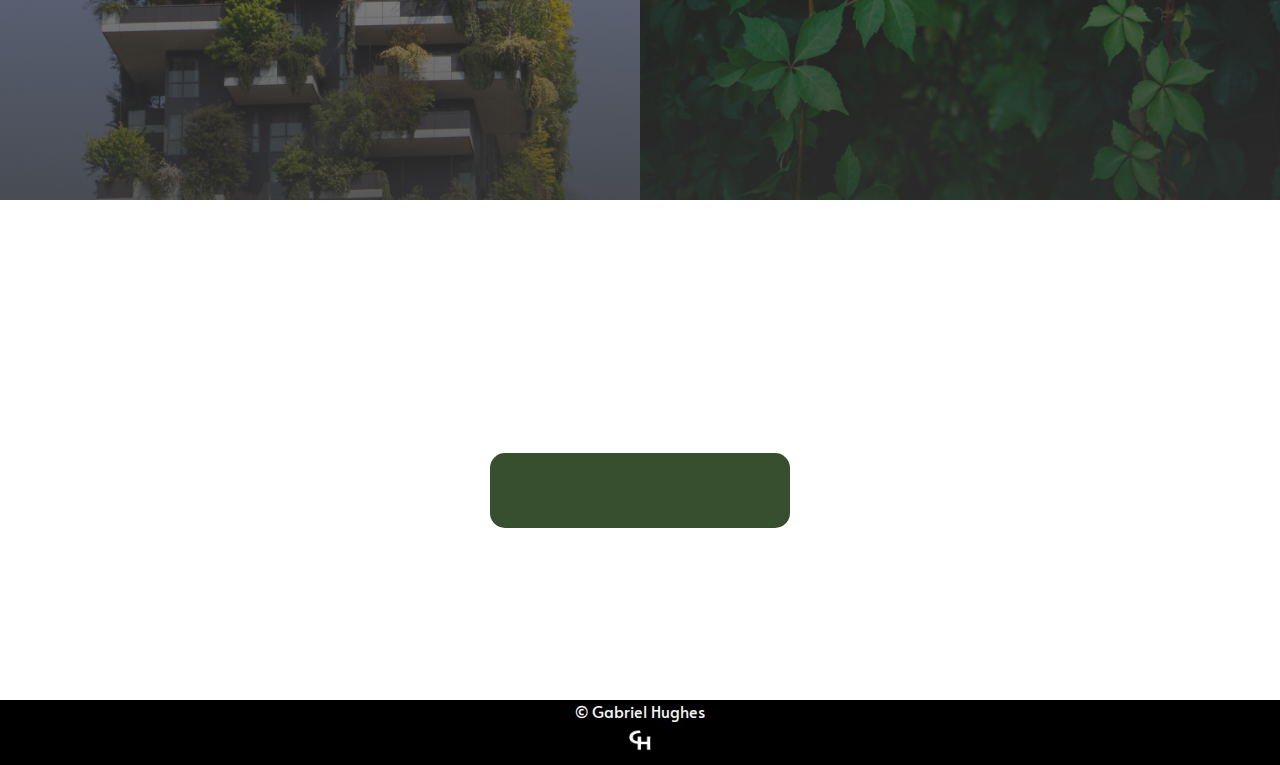
==== commit d23a1a91: "Changed BG to white & text + header to black to accomodate, other little changes" ====
--- a/index.html
+++ b/index.html
@@ -59,7 +59,7 @@
         </div>
         <div class="bottom-landing">
             <h2 class="hidden">Interested?</h2>
-            <button id="get-in-touch"><p class="hidden">get in touch</p></button>
+            <a href="contact.html"><button id="get-in-touch"><p class="hidden">get in touch</p></button></a>
         </div>
         <footer>
             <p>&copy; Gabriel Hughes </p>
--- a/style.css
+++ b/style.css
@@ -60,12 +60,14 @@
     padding-right: 20px;
     width: 100%;
     display: flex;
-    height: 200px;
+    height: 115px;
     justify-content: space-between;
     align-items: center;
     color: whitesmoke;
     font-family: 'Advent Pro', sans-serif;
-    /* background-image: linear-gradient(rgb(51, 51, 51, 0.4), rgb(51, 51, 51, 0.8)); */
+    /* background-color: black; */
+    background: linear-gradient(rgba(51, 51, 51, 0.3), rgba(51, 51, 51, 0.3)), 
+                url(./Images/yousef-espanioly-kuT7X8djcMM-unsplash.jpg)
 }
 
 
@@ -91,8 +93,13 @@
 }
 
 h2 {
+    font-size: 40px;
+}
+
+h3 {
     font-size: 32px;
 }
+
 
 nav {
     font-size: 32px;
@@ -231,6 +238,7 @@
 
 .gallery-container {
     margin-top: 100px;
+    margin-bottom: 50px;
 }
 
 .image-gallery {
@@ -254,74 +262,17 @@
     object-fit: cover;
 }
 
-@media only screen and (min-width: 770px) {
-    h1 {
-        font-size: 64px;
-    }
-
-    #leaf-pic {
-        height: 75px;
-    }
-
-    .change-landing {
-        height: 300px;
-        width: 500px;
-        font-size: 64px;
-        
-    }
-
-    .social-hamburger {
-        display: none;
-    }
-
-    /* Projects */
-
-    .image-gallery {
-        flex-direction: row;
-    }
-
-    .social-logos {
-        display: flex;
-    }
-
-    .middle-landing {
-        flex-flow: row;
-    }
-
-    .middle-left {
-        width: 50%;
-
-    }
-
-    .middle-right {
-        width: 50%;
-    }
-
-    
-}
-
-@media only screen and (min-width: 1100px) {
-    
-    nav {
-        display: flex;
-    }
-    
-    .hamburger {
-        display: none;
-    }
-
-    /*partners */
-
-
-    
-}
-
+
+
+#proj-title-div {
+    margin-top: 50px;
+}
 
 
 /*Contact stuff*/
 
 .contact-container {
-    margin-top: 5vh;
+    margin-top: 10vh;
     height: 40vh;
     display: grid;
     grid-template-columns: repeat(7, 1fr);
@@ -330,7 +281,7 @@
 }
 
 .contact-item {
-    color: whitesmoke;
+    color: black;
     width: 300px;
     display: flex;
     gap: 30px;
@@ -361,9 +312,9 @@
     width: 300px;
     outline: 0;
     border-width: 0 0 2px;
-    border-color: whitesmoke;
+    border-color: black;
     background-color: transparent;
-    color: whitesmoke;
+    color: black;
 }
 
 .more-input {
@@ -377,8 +328,8 @@
     border-radius: 15px;
     height: 50px;
     width: 150px;
-    color: black;
-    background-color: whitesmoke;
+    color: whitesmoke;
+    background-color: black;
     font-family: 'Zeyada', cursive;
     outline: 0;
     border: 0;
@@ -397,7 +348,96 @@
     transform: translateY(4px);
 }
 
+
+/*partners stuff*/
+
+.partners-container {
+    display: flex;
+    flex-flow: column;
+    gap: 150px;
+    margin-top: 100px;
+    min-height: 100vh;
+}
+
+.partners-div {
+    display: flex;
+    gap: 35px;
+}
+
+.partners-picture {
+    height: 300px;
+}
+
+.partners-text {
+    width: 40vw;
+    color: black;
+}
+
+#partners-title-div {
+    margin-top: 50px;
+}
+
+
+@media only screen and (min-width: 770px) {
+    h1 {
+        font-size: 64px;
+    }
+
+    #leaf-pic {
+        height: 75px;
+    }
+
+    .change-landing {
+        height: 300px;
+        width: 500px;
+        font-size: 64px;
+        
+    }
+
+    .social-hamburger {
+        display: none;
+    }
+
+    /* Projects */
+
+    .image-gallery {
+        flex-direction: row;
+    }
+
+    .social-logos {
+        display: flex;
+    }
+
+    .middle-landing {
+        flex-flow: row;
+    }
+
+    .middle-left {
+        width: 50%;
+
+    }
+
+    .middle-right {
+        width: 50%;
+    }
+
+    
+}
+
+@media only screen and (min-width: 1100px) {
+    
+    nav {
+        display: flex;
+    }
+    
+    .hamburger {
+        display: none;
+    }
+    
+}
+
 @media only screen and (max-width: 1100px) {
+    /*contact stuff*/
     .contact-container {
         display: flex;
         flex-flow: column;
@@ -419,6 +459,8 @@
         font-size: 18px;
     }
 
+    /*partners stuff*/
+
     .partners-div {
         flex-flow: column;
         justify-content: center;
@@ -436,30 +478,4 @@
         align-items: center;
     }
 
-    
-    
-}
-/*partners stuff*/
-
-.partners-container {
-    display: flex;
-    flex-flow: column;
-    gap: 150px;
-    margin-top: 100px;
-    min-height: 100vh;
-}
-
-.partners-div {
-    display: flex;
-    gap: 35px;
-}
-
-.partners-picture {
-    height: 300px;
-}
-
-.partners-text {
-    width: 40vw;
-    color: whitesmoke;
-}
-
+}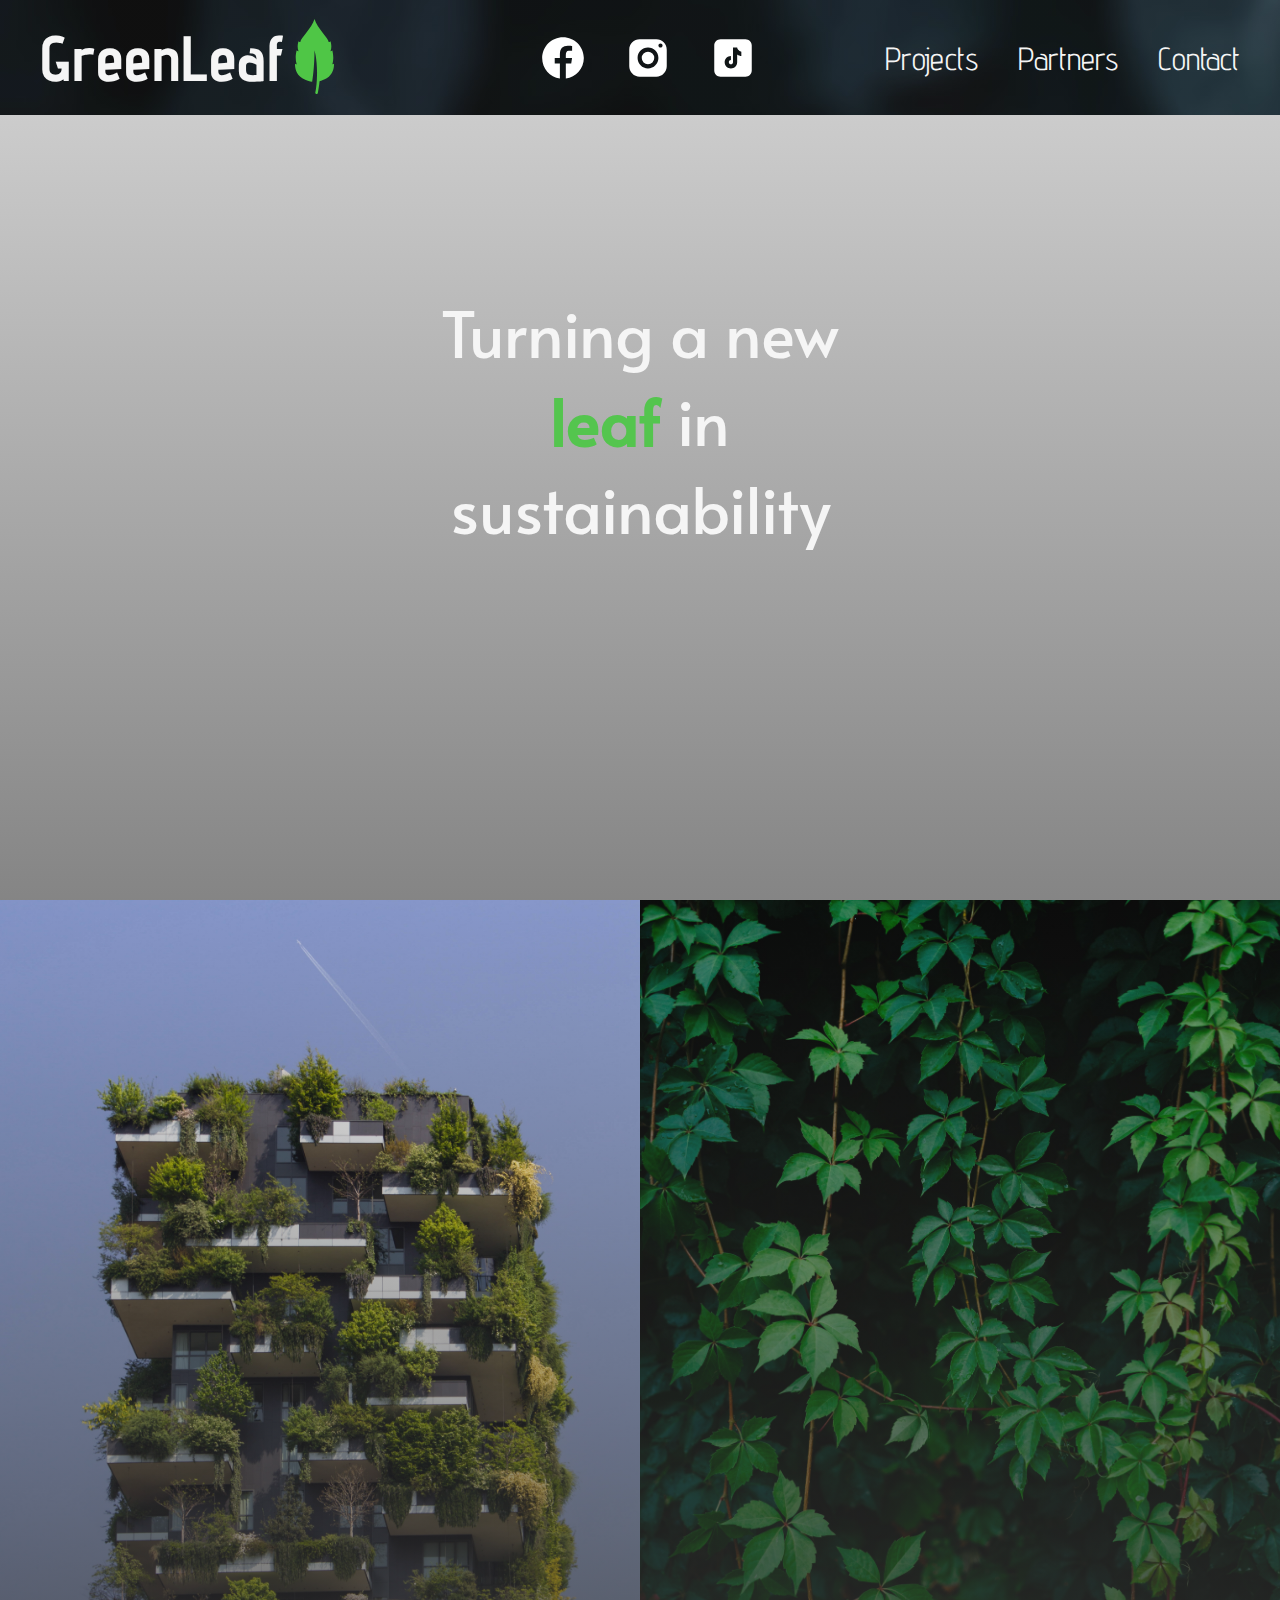
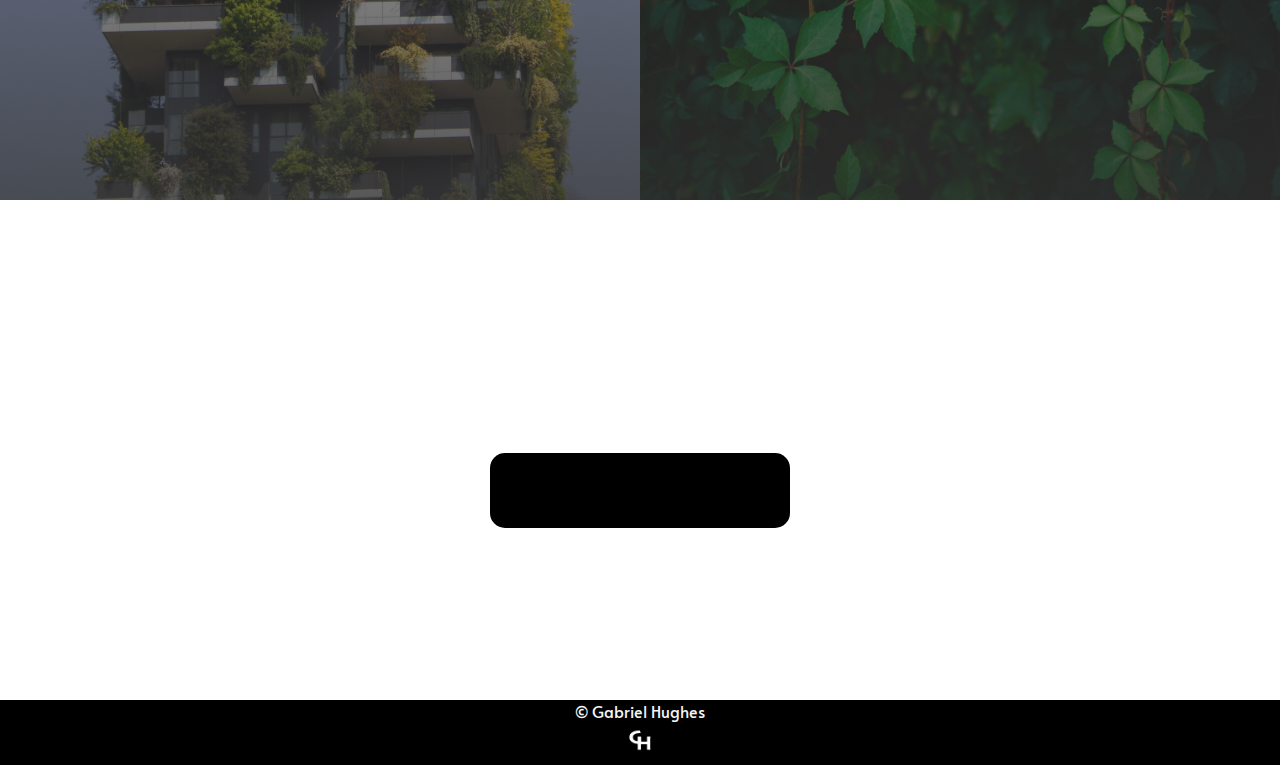
==== commit c84d16d9: "Made landing page more interesting, animated arrow" ====
--- a/index.html
+++ b/index.html
@@ -5,6 +5,7 @@
     <meta name="viewport" content="width=device-width, initial-scale=1.0">
     <link rel="stylesheet" href="style.css">
     <link rel="stylesheet" href="hamburger.css">
+    <link rel="stylesheet" href="arrow.css">
     <script src="app.js" defer></script>
     <title>Landing Page</title>
 </head>
@@ -44,8 +45,24 @@
             </header>
             <div class="content-top">
                 <div class="change-landing">
-                    <p class="change-text">Turning a new leaf.</p>
+                    <p class="change-text">Turning a new <span id="leaf-text"><b>leaf</b></span> in sustainability</p>
                 </div>
+                <div class="graph__wrapper">
+                    <svg width="315px" height="107px" viewBox="0 0 315 107" version="1.1" style="overflow:visible">
+                      <g  id="Page-1" stroke="none" stroke-width="1" fill="none" fill-rule="evenodd" sketch:type="MSPage">
+                        <path id="Path-1" class="path" fill="none" stroke="#f5f5f5" stroke-width="5" stroke-linejoin="round" stroke-miterlimit="10" d="M1.4,2.1c0,0,86,57,211.5,41.5s172.5-24.5,289,81"/>
+                  
+                  <path class="dashed" fill="none" stroke="none" stroke-width="8" stroke-linejoin="round" stroke-miterlimit="10" d="M1.4,2.1c0,0,86,57,211.5,41.5s172.5-24.5,289,81"/>   
+                        
+                        <polyline id="arrow" points="0,-9 18,0 0,9 5,0" fill="#f5f5f5">
+                          <animateMotion rotate="auto" begin="1s" dur="1.6s" repeatCount="1" fill="freeze">
+                            <mpath xlink:href="#Path-1" />
+                          </animateMotion>
+                        </polyline>
+                  
+                      </g>
+                    </svg>
+                  </div>
                 <!-- <img src="./Images/arrow-with-scribble-svgrepo-com.svg" id="arrow-image"> -->
             </div>
         </div>
--- a/style.css
+++ b/style.css
@@ -156,6 +156,9 @@
     height: 200px;
 }
 
+#leaf-text {
+    color: #54C54E ;
+}
 .middle-landing {
     display: flex;
     flex-flow: column;
@@ -206,7 +209,7 @@
     height: 75px;
     width: 300px;
     color: whitesmoke;
-    background-color: #374f2f;
+    background-color: black;
     outline: 0;
     border: 0;
     transition: transform 200ms, background 200ms;
@@ -273,6 +276,7 @@
 
 .contact-container {
     margin-top: 10vh;
+    margin-left: 100px;
     height: 40vh;
     display: grid;
     grid-template-columns: repeat(7, 1fr);
--- a/arrow.css
+++ b/arrow.css
@@ -0,0 +1,17 @@
+.path { stroke-dasharray: 1000; stroke-dashoffset: 1000; animation: dash 3s linear forwards; animation-iteration-count: 1;animation-delay: 1s;}
+@keyframes dash {
+  to {
+    stroke-dashoffset: 0;
+  }
+}
+.dashed{
+  stroke-dasharray: 5,12;
+  
+}
+#arrow{animation: arrow 2s linear forwards; opacity:0;}
+@keyframes arrow {
+  to {
+    opacity: 1;
+  }
+}
+.ifrm{border:none; width:100%;margin-top:50px;}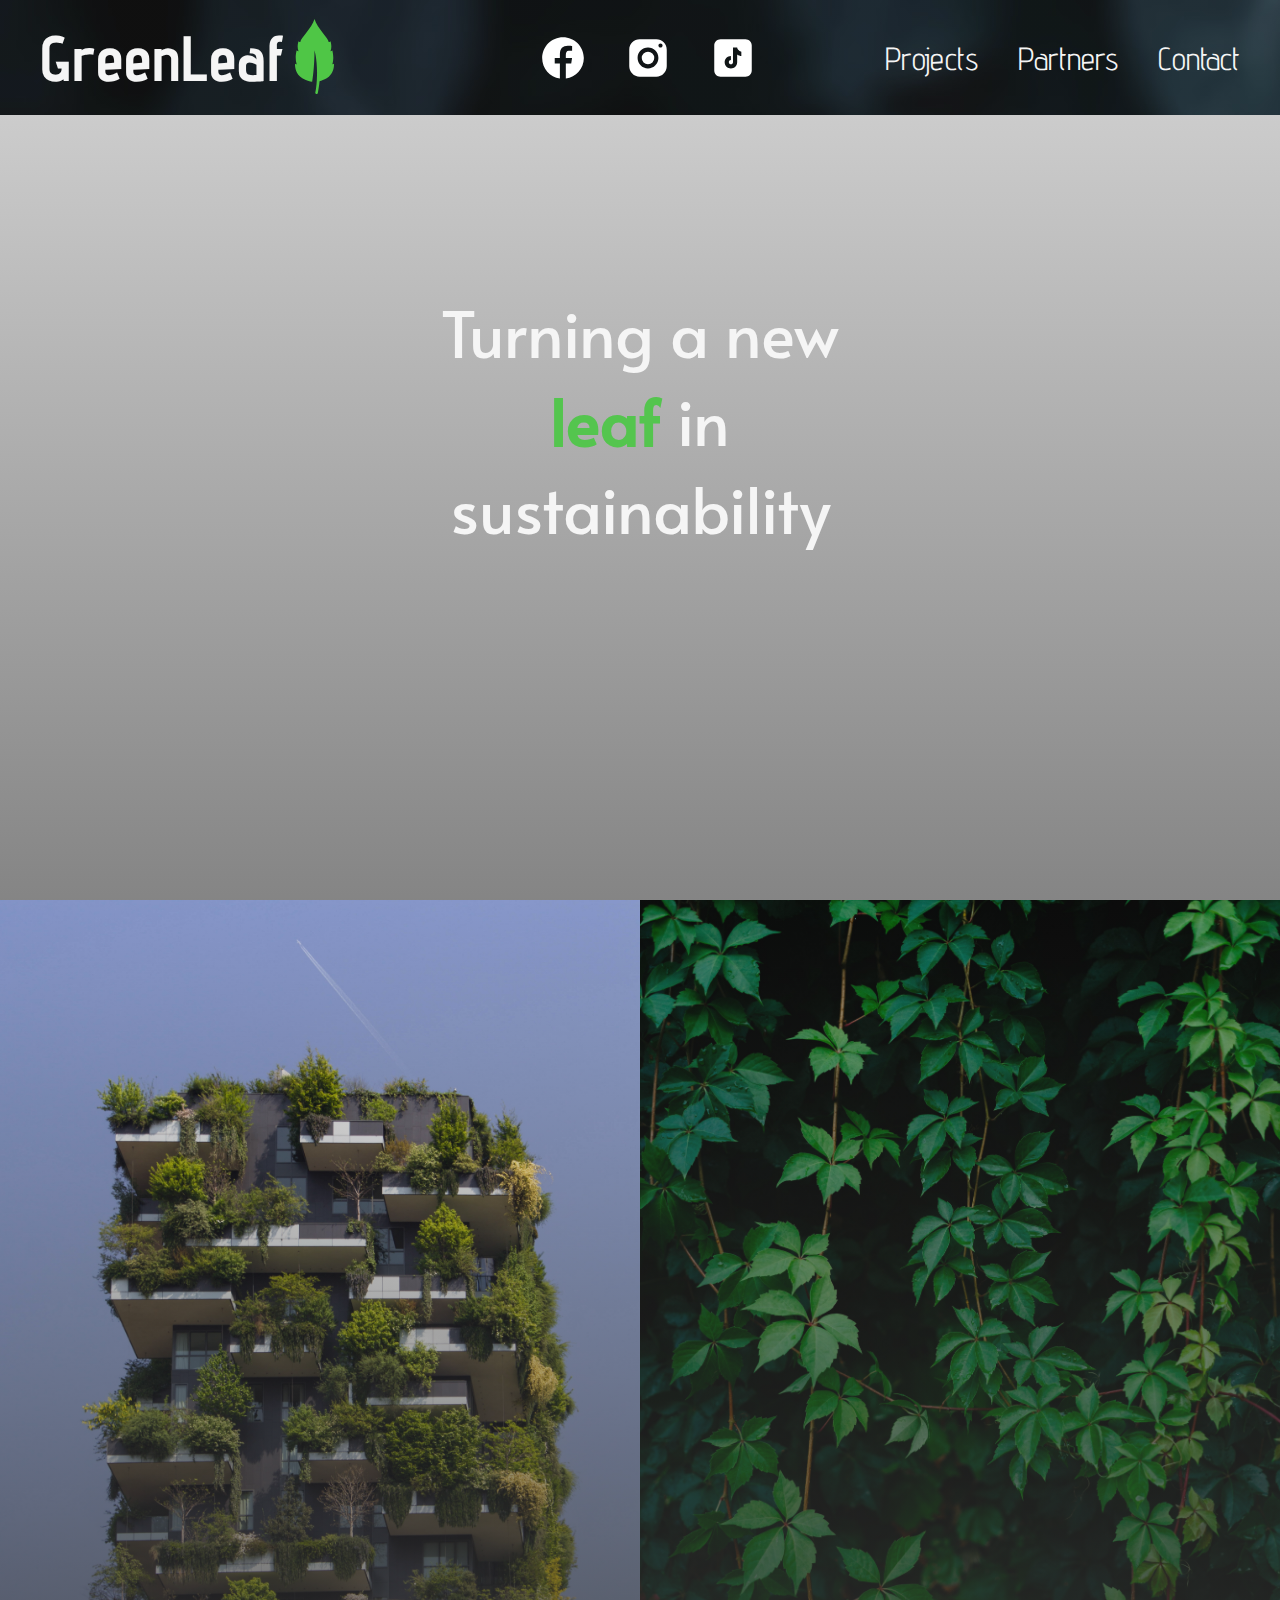
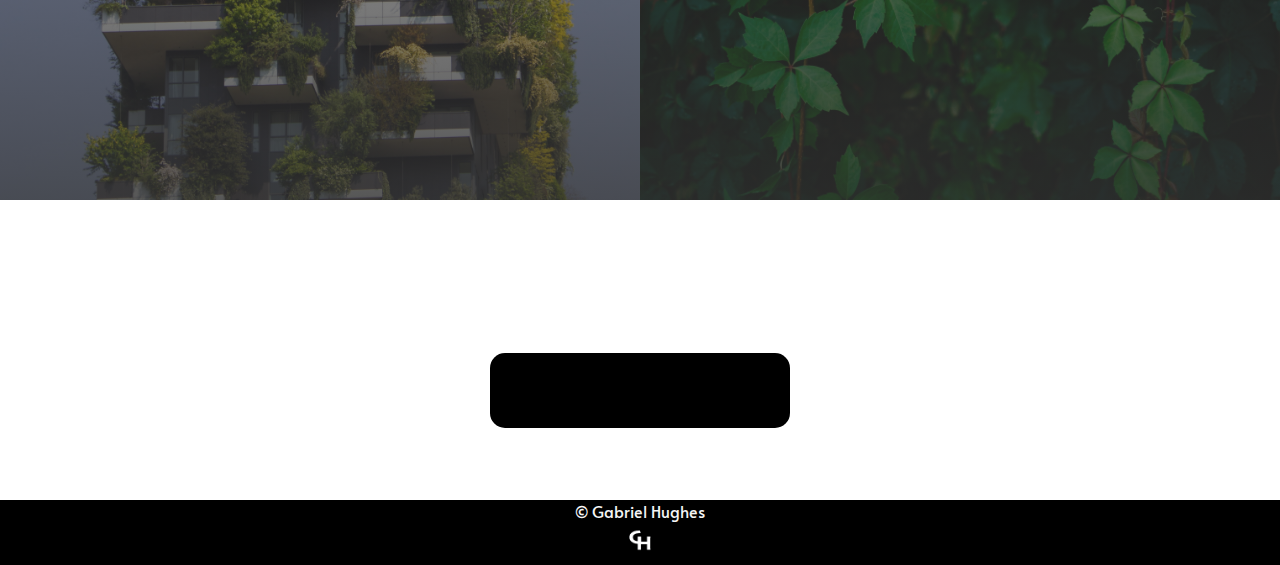
==== commit 82d2fc6a: "fixed small responsivity issues, etc." ====
--- a/index.html
+++ b/index.html
@@ -48,12 +48,9 @@
                     <p class="change-text">Turning a new <span id="leaf-text"><b>leaf</b></span> in sustainability</p>
                 </div>
                 <div class="graph__wrapper">
-                    <svg width="315px" height="107px" viewBox="0 0 315 107" version="1.1" style="overflow:visible">
+                    <svg width="315px" height="107px" viewBox="0 0 315 107" version="1.1" style="overflow:visible" id="svg-arrow">
                       <g  id="Page-1" stroke="none" stroke-width="1" fill="none" fill-rule="evenodd" sketch:type="MSPage">
-                        <path id="Path-1" class="path" fill="none" stroke="#f5f5f5" stroke-width="5" stroke-linejoin="round" stroke-miterlimit="10" d="M1.4,2.1c0,0,86,57,211.5,41.5s172.5-24.5,289,81"/>
-                  
-                  <path class="dashed" fill="none" stroke="none" stroke-width="8" stroke-linejoin="round" stroke-miterlimit="10" d="M1.4,2.1c0,0,86,57,211.5,41.5s172.5-24.5,289,81"/>   
-                        
+                        <path id="Path-1" class="path" fill="none" stroke="#f5f5f5" stroke-width="5" stroke-linejoin="round" stroke-miterlimit="10" d="M1.4,2.1c0,0,86,57,211.5,41.5s172.5-24.5,289,81"/>                       
                         <polyline id="arrow" points="0,-9 18,0 0,9 5,0" fill="#f5f5f5">
                           <animateMotion rotate="auto" begin="1s" dur="1.6s" repeatCount="1" fill="freeze">
                             <mpath xlink:href="#Path-1" />
--- a/style.css
+++ b/style.css
@@ -157,7 +157,7 @@
 }
 
 #leaf-text {
-    color: #54C54E ;
+    color:#54C54E;
 }
 .middle-landing {
     display: flex;
@@ -192,14 +192,14 @@
 }
 
 .bottom-landing {
-    height: 400px;
+    height: 200px;
     display: flex;
     flex-flow: column;
     justify-content: center;
     gap: 25px;
     align-items: center;
-    margin-top: 50px;
-    margin-bottom: 50px;
+    margin-top: 125px;
+    margin-bottom: 25px;
 }
 
 #get-in-touch {
@@ -382,7 +382,7 @@
 }
 
 
-@media only screen and (min-width: 770px) {
+@media only screen and (min-width: 780px) {
     h1 {
         font-size: 64px;
     }
@@ -398,6 +398,11 @@
         
     }
 
+    .bottom-landing {
+        margin-top: 50px;
+        margin-bottom: 50px;
+    }
+
     .social-hamburger {
         display: none;
     }
@@ -443,16 +448,18 @@
 @media only screen and (max-width: 1100px) {
     /*contact stuff*/
     .contact-container {
+        margin-left: 3vh;
         display: flex;
         flex-flow: column;
         align-items: center;
         justify-content: center;
-        margin-top: 20vh;
+        margin-top: 30vh;
+        margin-bottom: 10vh;
         
     }
 
     .submit-button-div {
-        translate: 80px;
+        transform: translate(75px, 50px) ;
     }
 
     .more-input {
@@ -469,6 +476,7 @@
         flex-flow: column;
         justify-content: center;
         align-items: center;
+        margin-bottom: 50px;
     }
 
     .partners-2:first-child {
@@ -479,7 +487,12 @@
         display: flex;
         flex-flow: column;
         justify-content: center;
-        align-items: center;
+        /* align-items: center; */
+    }
+
+    .partners-text {
+        width: 80vw;
+        text-align: start;
     }
 
 }--- a/hamburger.css
+++ b/hamburger.css
@@ -45,7 +45,7 @@
 label input { display: none; }
 
 label input:checked + .menu {
-  box-shadow: 0 0 0 110vw rgba(0, 0, 0, 0.7);
+  box-shadow: 0 0 0 150vw rgba(0, 0, 0, 0.7);
   border-radius: 0;
   
 }
--- a/arrow.css
+++ b/arrow.css
@@ -14,4 +14,12 @@
     opacity: 1;
   }
 }
-.ifrm{border:none; width:100%;margin-top:50px;}+.ifrm{border:none; width:100%;margin-top:50px;}
+
+@media only screen and (max-width: 780px) {
+    #svg-arrow {
+        width: 150px;
+        height: 45px;
+
+    }
+}